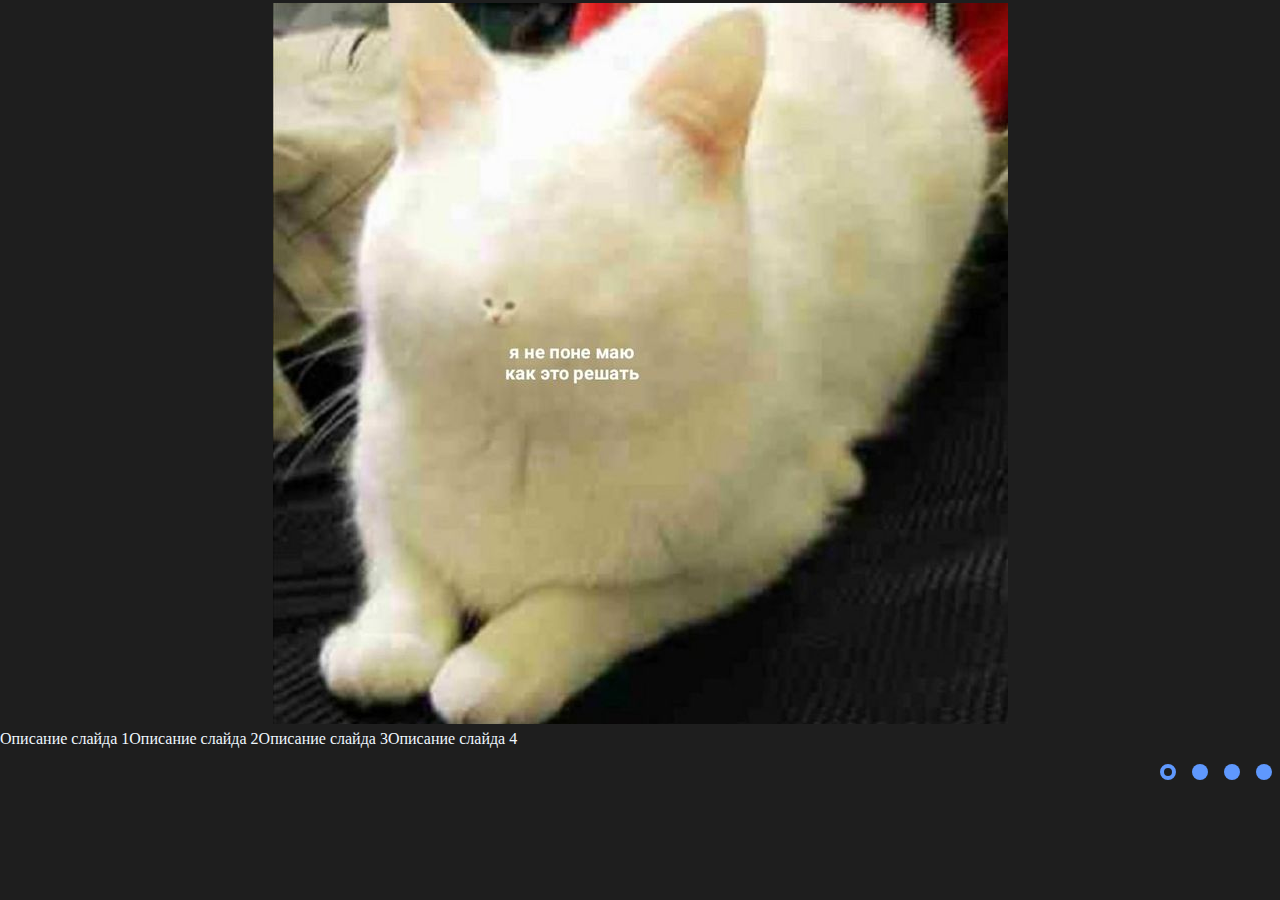
==== cssMemeSlider/memeSlider.html @ 0675e2aa "feat: add full display without correct description  (Sun, Sep 15, 2024 20:37:41)" ====
<!DOCTYPE html>
<html lang="en">

<head>
    <meta charset="UTF-8">
    <meta name="viewport" content="width=device-width, initial-scale=1.0">
    <title>Document</title>
    <link rel="stylesheet" href="slider.css">
</head>

<body>
    <div class="slider">

        <input type="radio" name="slider" id="slide1" checked>
        <input type="radio" name="slider" id="slide2">
        <input type="radio" name="slider" id="slide3">
        <input type="radio" name="slider" id="slide4">

        <div class="slides">
            <div class="slide">
                <img src="memes/dont_get-it.jpeg" alt="Slide 1">

            </div>
            <div class="slide">
                <img src="memes/enough.jpeg" alt="Slide 2">

            </div>
            <div class="slide">
                <img src="memes/roof_sliding.jpeg" alt="Slide 3">

            </div>
            <div class="slide">
                <img src="memes/sudo.jpg" alt="Slide 4">

            </div>
        </div>
        <div class="description">
            <div class="desc-slide">
                <p>Описание слайда 1</p>
                <p>Описание слайда 2</p>
                <p>Описание слайда 3</p>
                <p>Описание слайда 4</p>
            </div>
        </div>
        <div class="navigation">
            <label for="slide1"></label>
            <label for="slide2"></label>
            <label for="slide3"></label>
            <label for="slide4"></label>
        </div>
    </div>
</body>

</html>
---- cssMemeSlider/slider.css ----
* {
    margin: 0;
    /* box-sizing: border-box; */
}

body {
    background-color: rgb(30, 30, 30);
    color: aliceblue;

}

.slider {
    display: flex;
    flex-direction: column;
    width: 100%;
    overflow: hidden;

}

.slides {
    display: flex;
    gap: 0;
    width: 400%;
    transition: margin-left 0.5s ease;
    /* border: #333 2px solid; */
    background-color: rgb(30, 30, 30)
}

.slide {
    margin: auto;
    width: 100%;
    text-align: center;
}

.desc-slide {
    display: flex;

}

input[type="radio"] {
    display: none;
}

#slide1:checked~.slides {
    margin-left: 0;
}


#slide2:checked~.slides {
    margin-left: -100%;
}

#slide3:checked~.slides {
    margin-left: -200%;
}

#slide4:checked~.slides {
    margin-left: -300%;
}

#slide1:checked~.slides {
    margin-left: 0;
}


#slide2:checked~.slides {
    margin-left: -100%;
}

#slide3:checked~.slides {
    margin-left: -200%;
}

#slide4:checked~.slides {
    margin-left: -300%;
}

.navigation {
    display: flex;
    justify-content: flex-end;
    margin-top: 1rem;
}

.navigation label {
    box-sizing: border-box;
    width: 1rem;
    height: 1rem;
    margin: 0 0.5rem;
    background-color: #5F98FD;
    border-radius: 50%;
    cursor: pointer;
    transition: background-color 0.3s, transform 0.3s;



}


#slide1:checked~.navigation label:nth-of-type(1),
#slide2:checked~.navigation label:nth-of-type(2),
#slide3:checked~.navigation label:nth-of-type(3),
#slide4:checked~.navigation label:nth-of-type(4) {
    background-color: rgb(28, 30, 31);
    border: 0.3rem #5F98FD solid;
}

.description p {
    /* display: none; */
}

#slide1:checked~.description p:nth-of-type(1),
#slide2:checked~.description p:nth-of-type(2),
#slide3:checked~.description p:nth-of-type(3),
#slide4:checked~.description p:nth-of-type(4) {
    display: block;
}
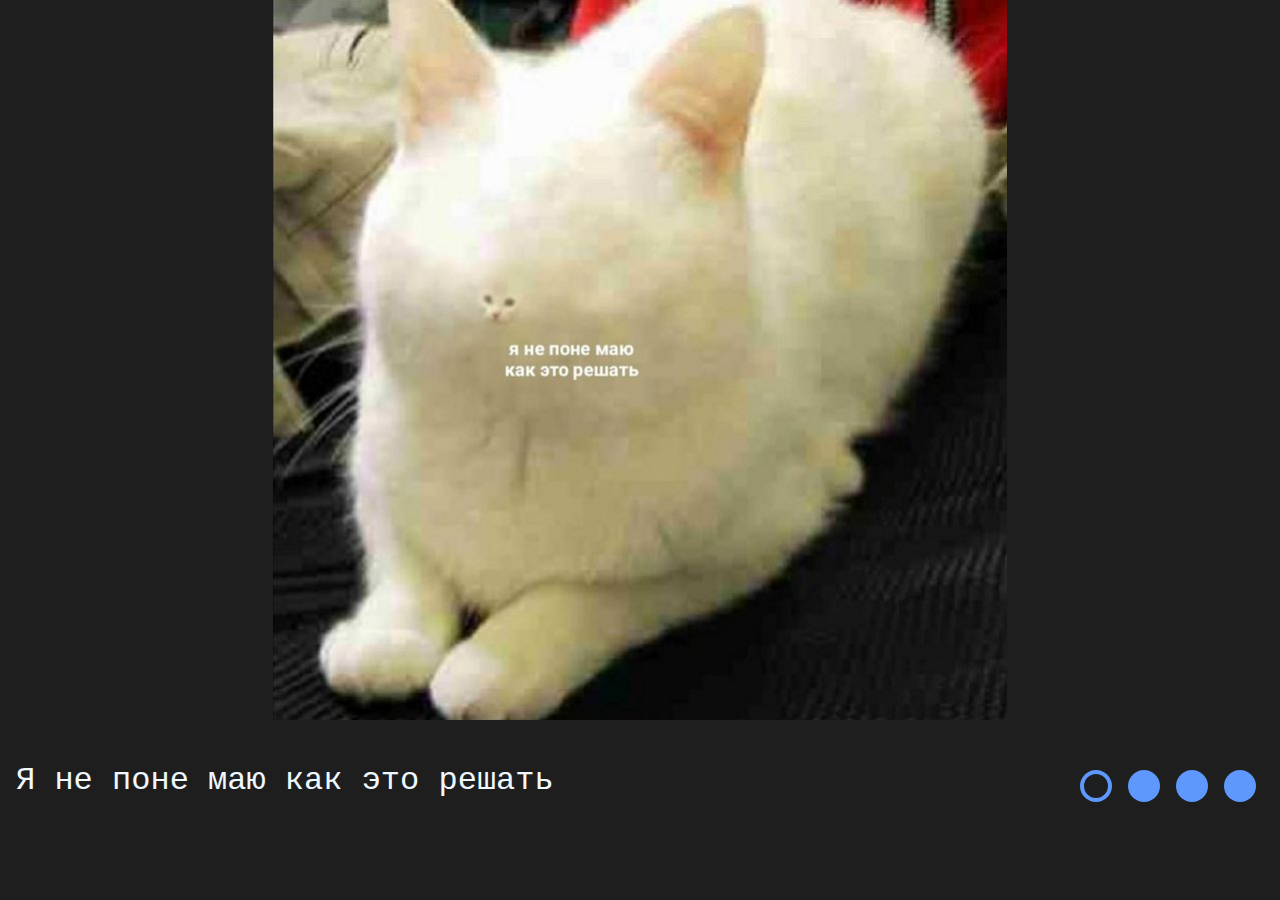
==== commit 7518fa80: "feat: add smaller resolution, task finished  (Sun, Sep 15, 2024 23:27:18)" ====
--- a/cssMemeSlider/memeSlider.html
+++ b/cssMemeSlider/memeSlider.html
@@ -30,23 +30,35 @@
 
             </div>
             <div class="slide">
-                <img src="memes/sudo.jpg" alt="Slide 4">
+                <img src="memes/coders.jpg" alt="Slide 4">
 
             </div>
         </div>
-        <div class="description">
-            <div class="desc-slide">
-                <p>Описание слайда 1</p>
-                <p>Описание слайда 2</p>
-                <p>Описание слайда 3</p>
-                <p>Описание слайда 4</p>
+        <div class="desc-nav">
+            <div class="description">
+                <div class="desc-slider">
+                    <div class="desc-slides">
+                        <p>Я не поне маю как это решать</p>
+                        <p>Хватет меня доводить пажалуста</p>
+                        <p>Я больше так не могу у меня едет крыша помогите</p>
+                        <p>Кодерс би лайк..</p>
+                    </div>
+                </div>
             </div>
-        </div>
-        <div class="navigation">
-            <label for="slide1"></label>
-            <label for="slide2"></label>
-            <label for="slide3"></label>
-            <label for="slide4"></label>
+            <div class="navigation">
+                <label for="slide1">
+                    <div class="label-circle"></div>
+                </label>
+                <label for="slide2">
+                    <div class="label-circle"></div>
+                </label>
+                <label for="slide3">
+                    <div class="label-circle"></div>
+                </label>
+                <label for="slide4">
+                    <div class="label-circle"></div>
+                </label>
+            </div>
         </div>
     </div>
 </body>
--- a/cssMemeSlider/slider.css
+++ b/cssMemeSlider/slider.css
@@ -3,9 +3,13 @@
     /* box-sizing: border-box; */
 }
 
+
+
 body {
     background-color: rgb(30, 30, 30);
+    font-family: 'Courier New', Courier, monospace;
     color: aliceblue;
+    font-size: 2rem;
 
 }
 
@@ -22,7 +26,6 @@
     gap: 0;
     width: 400%;
     transition: margin-left 0.5s ease;
-    /* border: #333 2px solid; */
     background-color: rgb(30, 30, 30)
 }
 
@@ -30,7 +33,17 @@
     margin: auto;
     width: 100%;
     text-align: center;
-}
+
+    & img {
+        width: 100%;
+        height: auto;
+        max-width: 100vw;
+        max-height: 80vh;
+        object-fit: contain;
+    }
+}
+
+
 
 .desc-slide {
     display: flex;
@@ -41,76 +54,154 @@
     display: none;
 }
 
-#slide1:checked~.slides {
+#slide1:checked~.slides,
+#slide1:checked~.desc-nav .description .desc-slider .desc-slides {
     margin-left: 0;
 }
 
 
-#slide2:checked~.slides {
+#slide2:checked~.slides,
+#slide2:checked~.desc-nav .description .desc-slider .desc-slides {
     margin-left: -100%;
 }
 
-#slide3:checked~.slides {
+#slide3:checked~.slides,
+#slide3:checked~.desc-nav .description .desc-slider .desc-slides {
     margin-left: -200%;
 }
 
-#slide4:checked~.slides {
+#slide4:checked~.slides,
+#slide4:checked~.desc-nav .description .desc-slider .desc-slides {
     margin-left: -300%;
 }
 
-#slide1:checked~.slides {
-    margin-left: 0;
-}
-
-
-#slide2:checked~.slides {
-    margin-left: -100%;
-}
-
-#slide3:checked~.slides {
-    margin-left: -200%;
-}
-
-#slide4:checked~.slides {
-    margin-left: -300%;
-}
-
 .navigation {
     display: flex;
     justify-content: flex-end;
-    margin-top: 1rem;
+    margin-top: 2rem;
+    margin-right: 1rem;
 }
 
 .navigation label {
-    box-sizing: border-box;
-    width: 1rem;
-    height: 1rem;
-    margin: 0 0.5rem;
-    background-color: #5F98FD;
-    border-radius: 50%;
+    margin: 0;
     cursor: pointer;
-    transition: background-color 0.3s, transform 0.3s;
-
-
-
-}
-
-
-#slide1:checked~.navigation label:nth-of-type(1),
-#slide2:checked~.navigation label:nth-of-type(2),
-#slide3:checked~.navigation label:nth-of-type(3),
-#slide4:checked~.navigation label:nth-of-type(4) {
+    width: 3rem;
+    height: 3rem;
+    display: flex;
+    justify-content: center;
+
+    & .label-circle {
+        align-self: center;
+        box-sizing: border-box;
+        width: 2rem;
+        height: 2rem;
+        background-color: #5F98FD;
+        border-radius: 50%;
+
+        transition: background-color 0.3s, transform 0.3s;
+    }
+}
+
+
+#slide1:checked~.desc-nav .navigation label:nth-of-type(1) .label-circle,
+#slide2:checked~.desc-nav .navigation label:nth-of-type(2) .label-circle,
+#slide3:checked~.desc-nav .navigation label:nth-of-type(3) .label-circle,
+#slide4:checked~.desc-nav .navigation label:nth-of-type(4) .label-circle {
     background-color: rgb(28, 30, 31);
     border: 0.3rem #5F98FD solid;
 }
 
-.description p {
-    /* display: none; */
-}
-
-#slide1:checked~.description p:nth-of-type(1),
-#slide2:checked~.description p:nth-of-type(2),
-#slide3:checked~.description p:nth-of-type(3),
-#slide4:checked~.description p:nth-of-type(4) {
-    display: block;
+#slide1:hover~.desc-nav .navigation label:nth-of-type(1) .label-circle,
+#slide2:hover~.desc-nav .navigation label:nth-of-type(2) .label-circle,
+#slide3:hover~.desc-nav .navigation label:nth-of-type(3) .label-circle,
+#slide4:hover~.desc-nav .navigation label:nth-of-type(4) .label-circle {
+    background-color: rgb(254, 254, 254);
+
+}
+
+#slide1:checked:hover~.desc-nav .navigation label:nth-of-type(1) .label-circle,
+#slide2:checked:hover~.desc-nav .navigation label:nth-of-type(2) .label-circle,
+#slide3:checked:hover~.desc-nav .navigation label:nth-of-type(3) .label-circle,
+#slide4:checked:hover~.desc-nav .navigation label:nth-of-type(4) .label-circle {
+    background-color: rgb(28, 30, 31);
+    border: 0.3rem rgb(254, 254, 254) solid;
+}
+
+.desc-nav {
+    display: flex;
+    justify-content: space-between;
+
+}
+
+.description {
+    margin-top: 2rem;
+    margin-left: 1rem;
+
+
+    & .desc-slider {
+
+        display: flex;
+        flex-direction: column;
+        width: 100%;
+        overflow: hidden;
+
+        & .desc-slides {
+            display: flex;
+            gap: 0;
+            width: 400%;
+            transition: margin-left 0.5s ease;
+
+            & p {
+                width: 100%;
+            }
+        }
+    }
+}
+
+@media (max-width: 1023px) {
+    body {
+        font-size: 1.5rem;
+    }
+
+    .desc-nav {
+        flex-direction: column-reverse;
+
+        & .description {
+            align-self: flex-start;
+        }
+
+        & .navigation {
+            align-self: center;
+        }
+    }
+
+    .navigation label {
+        width: 2.25rem;
+        height: 2.25rem;
+
+        & .label-circle {
+
+            width: 1.5rem;
+            height: 1.5rem;
+        }
+    }
+}
+
+@media (max-width: 499px) {
+    body {
+        font-size: 1rem;
+    }
+
+    .navigation label {
+
+
+        width: 1.5rem;
+        height: 1.5rem;
+
+        & .label-circle {
+
+            width: 1rem;
+            height: 1rem;
+        }
+    }
 }